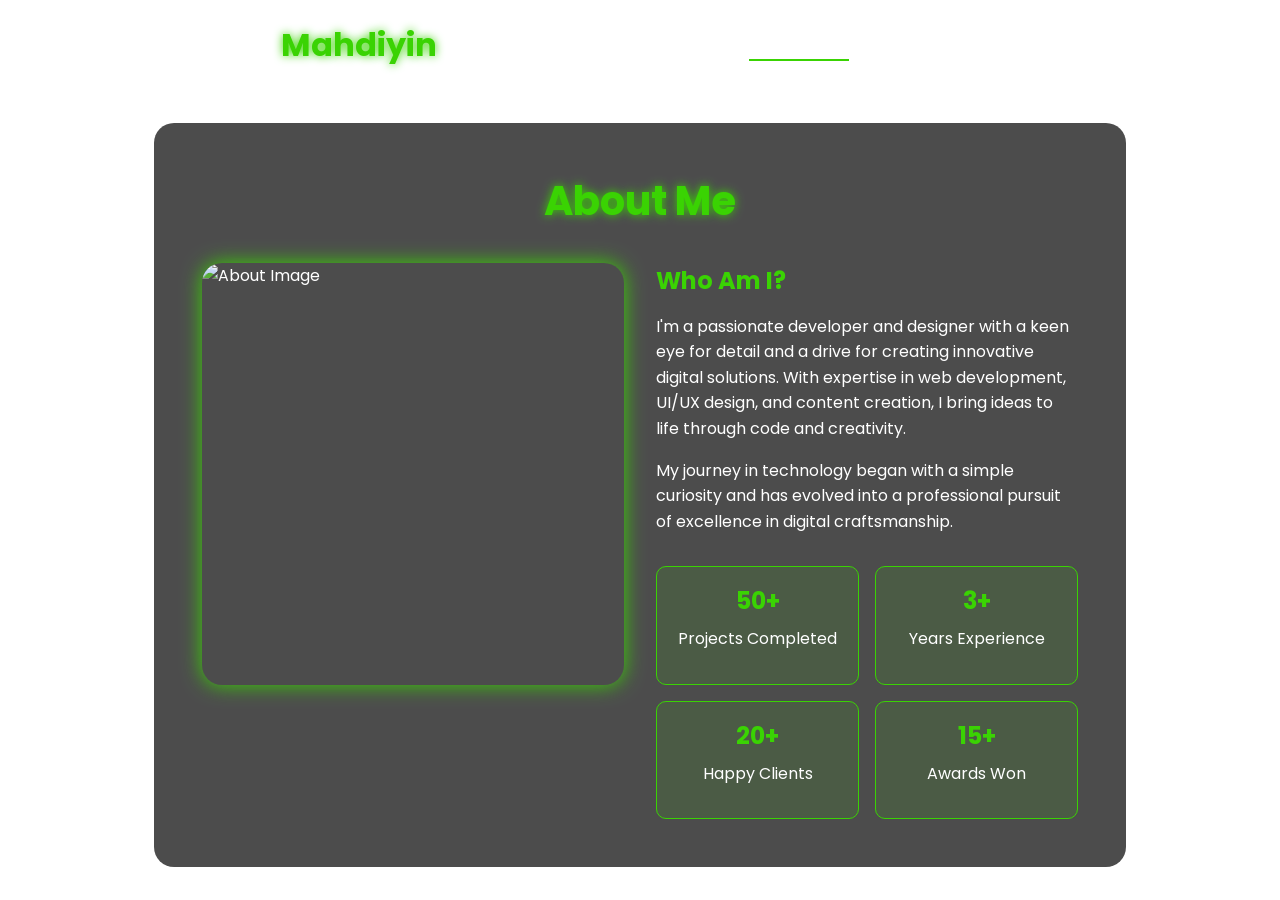
==== about.html @ d25d3459 "Add files via upload" ====
<!-- Subscribe Tamzidan Madiyin di YouTube -->

<!DOCTYPE html>
<html lang="en">

<head>
    <meta charset="UTF-8">
    <meta name="viewport" content="width=device-width, initial-scale=1.0">

    <!-- Link ke Font Awesome untuk ikon -->
    <link rel="stylesheet" href="https://cdnjs.cloudflare.com/ajax/libs/font-awesome/6.5.1/css/all.min.css">

    <!-- Link ke library animasi AOS -->
    <link rel="stylesheet" href="https://unpkg.com/aos@next/dist/aos.css" />

    <!-- CSS internal untuk styling halaman -->
    <style>
        /* 
          Import Google Font Poppins
          Font weight yang diimport: 100, 200, 300, 400, 500, 600 
        */
        @import url("https://fonts.googleapis.com/css2?family=Poppins:wght@100;200;300;400;500;600&display=swap");

        /* Reset CSS dan pengaturan default */
        * {
            padding: 0;
            margin: 0;
            font-family: "Poppins", sans-serif;
            box-sizing: border-box;
        }

        /* 
          Styling untuk body
          - Menggunakan background image
          - Cover seluruh viewport
          - Mencegah horizontal scroll
        */
        body {
            width: 100%;
            min-height: 100vh;
            background-image: url("./img/background.jpg");
            background-size: cover;
            overflow-x: hidden;
            position: relative;
        }

        /* 
          Navbar styling
          - Fixed height 10vh
          - Posisi relative untuk positioning yang tepat
          - z-index tinggi agar selalu di atas konten lain
        */
        nav {
            width: 100%;
            height: 10vh;
            position: sticky;
            position: relative;
            /* Ubah dari sticky ke relative */
            z-index: 1000;
            /* Tambahkan z-index tinggi untuk nav */
        }

        /* Container untuk konten navbar */
        .nav-container {
            width: 100%;
            height: 100%;
            display: flex;
            justify-content: space-around;
            align-items: center;
        }

        /* 
          Logo styling
          - Warna putih dengan ukuran 2rem
          - Text shadow untuk efek glow pada span 
        */
        .logo {
            color: white;
            font-size: 2rem;
            font-weight: bold;
        }

        .logo span {
            color: rgb(58, 211, 3);
            text-shadow: 0 0 10px rgb(58, 211, 3);
        }

        /* 
          Hamburger dan Cancel button styling
          - Hanya muncul di mobile view
          - Posisi absolute di kanan atas
        */
        .hamburg,
        .cancel {
            cursor: pointer;
            position: absolute;
            right: 15px;
            top: 10px;
            color: white;
            display: none;
            font-size: clamp(2.5rem, 0.5rem + 5vw, 3rem);
        }

        /* 
          Navigation links container
          - Flex layout untuk alignment horizontal
        */
        .nav-container .links {
            display: flex;
        }

        /* 
          Individual navigation links
          - Spacing dan styling untuk tiap link
          - Hover effect dengan border bottom
        */
        .nav-container .links a {
            font-size: 1.2rem;
            color: white;
            margin: 0 20px;
            text-decoration: none;
            font-weight: 550;
            transition: 0.3s linear;
        }

        .nav-container .links a:hover {
            color: rgb(58, 211, 3);
            border-bottom: 2px solid rgb(58, 211, 3);
        }

        /* Styling untuk link aktif */
        .nav-container .links .active {
            color: rgb(58, 211, 3);
            border-bottom: 2px solid rgb(58, 211, 3);
        }

        /* 
          Dropdown menu untuk mobile view
          - Fixed positioning dengan transform untuk animasi
          - Backdrop filter untuk efek blur
        */
        .dropdown {
            z-index: 1000;
            position: fixed;
            top: 0;
            left: 0;
            right: 0;
            transform: translateY(-500px);
            width: 100%;
            height: auto;
            backdrop-filter: blur(4px) brightness(40%);
            box-shadow: 0 0 20px black;
            transition: 0.2s linear;
        }

        .dropdown .links a {
            display: flex;
            color: white;
            text-decoration: none;
            padding: 15px 0;
            justify-content: center;
            align-items: center;
            transition: 0.2s linear;
        }

        .dropdown .links a:hover {
            background-color: rgb(58, 211, 3);
        }

        /* About Section Styles */
        .about-container {
            width: 100%;
            min-height: 90vh;
            display: flex;
            justify-content: center;
            align-items: center;
            padding: 2rem;
            position: relative;
            z-index: 1;
        }

        .about-content {
            width: 80%;
            max-width: 1200px;
            background: rgba(0, 0, 0, 0.7);
            backdrop-filter: blur(10px);
            border-radius: 20px;
            padding: 3rem;
            color: white;
            /* box-shadow: 0 0 30px rgba(58, 211, 3, 0.3); */
        }

        .about-header {
            text-align: center;
            margin-bottom: 2rem;
        }

        .about-header h1 {
            font-size: 2.5rem;
            color: rgb(58, 211, 3);
            text-shadow: 0 0 10px rgb(58, 211, 3);
            margin-bottom: 1rem;
        }

        .about-grid {
            display: grid;
            grid-template-columns: 1fr 1fr;
            gap: 2rem;
        }

        .about-image {
            width: 100%;
            aspect-ratio: 1;
            border-radius: 20px;
            overflow: hidden;
            box-shadow: 0 0 20px rgb(58, 211, 3);
        }

        .about-image img {
            width: 100%;
            height: 100%;
            object-fit: cover;
        }

        .about-text h2 {
            color: rgb(58, 211, 3);
            margin-bottom: 1rem;
        }

        .about-text p {
            line-height: 1.6;
            margin-bottom: 1rem;
        }

        .stats {
            display: grid;
            grid-template-columns: repeat(2, 1fr);
            gap: 1rem;
            margin-top: 2rem;
        }

        .stat-item {
            background: rgba(58, 211, 3, 0.1);
            padding: 1rem;
            border-radius: 10px;
            text-align: center;
            border: 1px solid rgb(58, 211, 3);
            cursor: pointer;
        }

        .stat-item h3 {
            color: rgb(58, 211, 3);
            font-size: 1.5rem;
            margin-bottom: 0.5rem;
        }

        .content-grid {
            display: grid;
            grid-template-columns: repeat(auto-fit, minmax(280px, 1fr));
            gap: 2rem;
            padding: 2rem 0;
        }

        .content-card {
            background: rgba(58, 211, 3, 0.1);
            border-radius: 15px;
            overflow: hidden;
            transition: all 0.3s ease;
            cursor: pointer;
        }

        .content-card:hover {
            transform: translateY(-5px);
            box-shadow: 0 5px 15px rgba(58, 211, 3, 0.3);
        }

        .card-image {
            width: 100%;
            height: 200px;
            overflow: hidden;
        }

        .card-image img {
            width: 100%;
            height: 100%;
            object-fit: cover;
        }

        .card-info {
            padding: 1.5rem;
        }

        .card-info h3 {
            color: rgb(58, 211, 3);
            margin-bottom: 0.5rem;
        }

        .card-info p {
            font-size: 0.9rem;
            margin-bottom: 1rem;
        }

        .card-info .technologies {
            display: flex;
            flex-wrap: wrap;
            gap: 0.5rem;
            margin-top: 1rem;
        }

        .technology-tag {
            background: rgba(58, 211, 3, 0.2);
            padding: 0.3rem 0.8rem;
            border-radius: 15px;
            font-size: 0.8rem;
            color: rgb(58, 211, 3);
        }

        .back-button {
            display: inline-block;
            padding: 0.8rem 1.5rem;
            background: rgb(58, 211, 3);
            color: white;
            border-radius: 5px;
            text-decoration: none;
            margin-bottom: 2rem;
            transition: all 0.3s ease;
        }

        .back-button:hover {
            background: rgb(45, 165, 2);
            transform: translateY(-2px);
        }

        .award-icon {
            font-size: 2rem;
            color: rgb(58, 211, 3);
            margin-bottom: 1rem;
        }

        .client-testimonial {
            font-style: italic;
            margin-top: 1rem;
            padding: 1rem;
            background: rgba(58, 211, 3, 0.05);
            border-radius: 10px;
        }



        @media (max-width: 884px) {
            .about-grid {
                grid-template-columns: 1fr;
            }

            nav .logo {
                position: absolute;
                top: 16px;
                left: 15px;
                font-size: 1.5rem;
            }

            .nav-container .links {
                display: none;
            }

            .hamburg,
            .cancel {
                display: block;
            }
        }

        @media (max-width: 440px) {
            .about-container {
                padding: 1rem;
            }

            .about-content {
                width: 95%;
                /* Memperbesar width untuk layar kecil */
                padding: 1.5rem;
            }

            .about-header h1 {
                font-size: 1.8rem;
                /* Mengurangi ukuran judul */
            }

            .about-text h2 {
                font-size: 1.4rem;
                /* Mengurangi ukuran sub-judul */
            }

            .about-text p {
                font-size: 0.9rem;
                /* Mengurangi ukuran teks */
                line-height: 1.4;
            }

            .about-image {
                width: 100%;
                max-height: 250px;
                /* Membatasi tinggi gambar */
            }

            .stats {
                grid-template-columns: repeat(2, 1fr);
                /* Tetap 2 kolom tapi lebih kecil */
                gap: 0.8rem;
            }

            .stat-item {
                padding: 0.8rem;
            }

            .stat-item h3 {
                font-size: 1.2rem;
                /* Mengurangi ukuran angka statistik */
            }

            .stat-item p {
                font-size: 0.8rem;
                /* Mengurangi ukuran teks statistik */
            }

            /* Menyesuaikan padding untuk link statistik */
            .stat-item a {
                padding: 0.5rem;
                display: block;
            }
        }
    </style>
    <title>About - Portfolio Website</title>
</head>

<body>

    <!-- Navigasi -->
    <nav>
        <div class="nav-container">
            <div class="logo" data-aos="zoom-in" data-aos-duration="1500">
                Tamzidan <span>Mahdiyin</span>
            </div>
            <div class="links">
                <div class="link" data-aos="fade-up" data-aos-duration="1500" data-aos-delay="100"><a
                        href="index.html">Home</a></div>
                <div class="link active" data-aos="fade-up" data-aos-duration="1500" data-aos-delay="200"><a
                        href="about.html">About</a></div>
                <div class="link" data-aos="fade-up" data-aos-duration="1500" data-aos-delay="300"><a
                        href="skill.html">Skills</a></div>
                <div class="link" data-aos="fade-up" data-aos-duration="1500" data-aos-delay="400"><a
                        href="service.html">Service</a></div>
                <div class="link" data-aos="fade-up" data-aos-duration="1500" data-aos-delay="500"><a
                        href="contact.html">Contact</a></div>
            </div>
        </div>
        <i class="fa-solid fa-bars hamburg" onclick="hamburg()"></i>
        <div class="dropdown">
            <div class="links">
                <a href="index.html">Home</a>
                <a href="about.html">About</a>
                <a href="skill.html">Skills</a>
                <a href="service.html">Service</a>
                <a href="contact.html">Contact</a>
                <i class="fa-solid fa-xmark cancel" onclick="cancel()"></i>
            </div>
        </div>
    </nav>

    <!-- Konten utama halaman About -->
    <div class="about-container">
        <div class="about-content" id="aboutContent">
            <!-- Bagian header -->
            <div class="about-header" data-aos="fade-down" data-aos-duration="1500">
                <h1>About Me</h1>
            </div>

            <!-- Grid untuk gambar dan teks deskripsi -->
            <div class="about-grid">
                <div class="about-image" data-aos="fade-right" data-aos-duration="1500">
                    <img src="img/zoro.jpg" alt="About Image">
                </div>
                <div class="about-text" data-aos="fade-left" data-aos-duration="1500">
                    <h2>Who Am I?</h2>
                    <p>I'm a passionate developer and designer with a keen eye for detail and a drive for creating
                        innovative digital solutions. With expertise in web development, UI/UX design, and content
                        creation, I bring ideas to life through code and creativity.</p>
                    <p>My journey in technology began with a simple curiosity and has evolved into a professional
                        pursuit of excellence in digital craftsmanship.</p>

                    <div class="stats">
                        <div class="stat-item" data-aos="zoom-in" data-aos-duration="1500" data-aos-delay="200"
                            onclick="showProjects()">
                            <h3>50+</h3>
                            <p>Projects Completed</p>
                        </div>
                        <div class="stat-item" data-aos="zoom-in" data-aos-duration="1500" data-aos-delay="400"
                            onclick="showExperience()">
                            <h3>3+</h3>
                            <p>Years Experience</p>
                        </div>
                        <div class="stat-item" data-aos="zoom-in" data-aos-duration="1500" data-aos-delay="600"
                            onclick="showClients()">
                            <h3>20+</h3>
                            <p>Happy Clients</p>
                        </div>
                        <div class="stat-item" data-aos="zoom-in" data-aos-duration="1500" data-aos-delay="800"
                            onclick="showAwards()">
                            <h3>15+</h3>
                            <p>Awards Won</p>
                        </div>
                    </div>
                </div>
            </div>
        </div>

        <!-- Link ke library animasi AOS -->
        <script src="https://unpkg.com/aos@next/dist/aos.js"></script>

        <!-- JavaScript untuk interaksi dan animasi halaman -->
        <script>

            // Inisialisasi library AOS
            AOS.init({ offset: 0 });

            // Fungsi untuk menampilkan menu hamburger
            function hamburg() {
                const navbar = document.querySelector(".dropdown")
                navbar.style.transform = "translateY(0px)"
            }

            // Fungsi untuk menyembunyikan menu hamburger
            function cancel() {
                const navbar = document.querySelector(".dropdown")
                navbar.style.transform = "translateY(-500px)"
            }

            // Fungsi untuk menampilkan daftar Project
            function showProjects() {
                const aboutContent = document.getElementById('aboutContent');
                aboutContent.innerHTML = `
                <a href="about.html" class="back-button" onclick="restoreInitialContent()">
                    <i class="fas fa-arrow-left"></i> Back
                </a>
                <div class="about-header" data-aos="fade-down" data-aos-duration="1500">
                    <h1>My Projects</h1>
                </div>
                <div class="content-grid">
                    ${generateProjectCards()}
                </div>
            `;
                AOS.refresh();
            }

            // Fungsi untuk menampilkan daftar Experience
            function showExperience() {
                const aboutContent = document.getElementById('aboutContent');
                aboutContent.innerHTML = `
                <a href="about.html" class="back-button" onclick="restoreInitialContent()">
                    <i class="fas fa-arrow-left"></i> Back
                </a>
                <div class="about-header" data-aos="fade-down" data-aos-duration="1500">
                    <h1>My Experience</h1>
                </div>
                <div class="content-grid">
                    ${generateExperienceCards()}
                </div>
            `;
                AOS.refresh();
            }

            // Fungsi untuk menampilkan daftar Clients
            function showClients() {
                const aboutContent = document.getElementById('aboutContent');
                aboutContent.innerHTML = `
                <a href="about.html" class="back-button" onclick="restoreInitialContent()">
                    <i class="fas fa-arrow-left"></i> Back
                </a>
                <div class="about-header" data-aos="fade-down" data-aos-duration="1500">
                    <h1>Client Success Stories</h1>
                </div>
                <div class="content-grid">
                    ${generateClientCards()}
                </div>
            `;
                AOS.refresh();
            }

            // Fungsi untuk menampilkan daftar Awards
            function showAwards() {
                const aboutContent = document.getElementById('aboutContent');
                aboutContent.innerHTML = `
                <a href="about.html" class="back-button" onclick="restoreInitialContent()">
                    <i class="fas fa-arrow-left"></i> Back
                </a>
                <div class="about-header" data-aos="fade-down" data-aos-duration="1500">
                    <h1>Awards & Recognition</h1>
                </div>
                <div class="content-grid">
                    ${generateAwardCards()}
                </div>
            `;
                AOS.refresh();
            }

            // Fungsi pembantu untuk menghasilkan kartu project
            function generateProjectCards() {
                const projects = [
                    {
                        title: "E-Commerce Platform",
                        image: "img/zoro.jpg",
                        description: "A full-stack e-commerce solution with payment integration",
                        technologies: ["React", "Node.js", "MongoDB"]
                    },
                    {
                        title: "Portfolio Website",
                        image: "img/zoro.jpg",
                        description: "Responsive portfolio website with modern animations",
                        technologies: ["HTML", "CSS", "JavaScript"]
                    },
                    {
                        title: "Task Management App",
                        image: "img/zoro.jpg",
                        description: "Mobile-first task management application",
                        technologies: ["Vue.js", "Firebase"]
                    }
                    // Add more projects as needed
                ];

                return projects.map(project => `
                <div class="content-card" data-aos="fade-up">
                    <div class="card-image">
                        <img src="${project.image}" alt="${project.title}">
                    </div>
                    <div class="card-info">
                        <h3>${project.title}</h3>
                        <p>${project.description}</p>
                        <div class="technologies">
                            ${project.technologies.map(tech => `
                                <span class="technology-tag">${tech}</span>
                            `).join('')}
                        </div>
                    </div>
                </div>
            `).join('');
            }

            // Fungsi pembantu untuk menghasilkan kartu experience
            function generateExperienceCards() {
                const experiences = [
                    {
                        title: "Senior Web Developer",
                        company: "Tech Solutions Inc.",
                        period: "2021 - Present",
                        description: "Leading frontend development team and implementing modern web solutions"
                    },
                    {
                        title: "Frontend Developer",
                        company: "Digital Agency",
                        period: "2019 - 2021",
                        description: "Developed responsive websites and web applications"
                    }
                    // Add more experiences as needed
                ];

                return experiences.map(exp => `
                <div class="content-card" data-aos="fade-up">
                    <div class="card-info">
                        <h3>${exp.title}</h3>
                        <h4>${exp.company}</h4>
                        <p class="period">${exp.period}</p>
                        <p>${exp.description}</p>
                    </div>
                </div>
            `).join('');
            }

            // Fungsi pembantu untuk menghasilkan kartu client
            function generateClientCards() {
                const clients = [
                    {
                        name: "Ell Udin",
                        company: "Innovation Corp",
                        image: "img/zoro.jpg",
                        testimonial: "Outstanding work on our company website redesign!"
                    },
                    {
                        name: "Ell Ucup",
                        company: "Tech Startup",
                        image: "img/zoro.jpg",
                        testimonial: "Delivered our app ahead of schedule with excellent quality"
                    }
                    // Add more clients as needed
                ];

                return clients.map(client => `
                <div class="content-card" data-aos="fade-up">
                    <div class="card-image">
                        <img src="${client.image}" alt="${client.name}">
                    </div>
                    <div class="card-info">
                        <h3>${client.name}</h3>
                        <h4>${client.company}</h4>
                        <p class="client-testimonial">"${client.testimonial}"</p>
                    </div>
                </div>
            `).join('');
            }

            // Fungsi pembantu untuk menghasilkan kartu award
            function generateAwardCards() {
                const awards = [
                    {
                        title: "Best Web Design",
                        organization: "Design Awards 2023",
                        description: "Recognition for exceptional web design and user experience"
                    },
                    {
                        title: "Innovation Award",
                        organization: "Tech Summit 2022",
                        description: "Awarded for innovative use of emerging technologies"
                    }
                    // Add more awards as needed
                ];

                return awards.map(award => `
                <div class="content-card" data-aos="fade-up">
                    <div class="card-info">
                        <div class="award-icon">
                            <i class="fas fa-trophy"></i>
                        </div>
                        <h3>${award.title}</h3>
                        <h4>${award.organization}</h4>
                        <p>${award.description}</p>
                    </div>
                </div>
            `).join('');
            }

            // Fungsi untuk mengembalikan konten awal
            function restoreInitialContent() {
                const aboutContent = document.getElementById('aboutContent');
                aboutContent.innerHTML = `
                <div class="about-header" data-aos="fade-down" data-aos-duration="1500">
                    <h1>About Me</h1>
                </div>
                <div class="about-grid">
                    <div class="about-image" data-aos="fade-right" data-aos-duration="1500">
                        <img src="img/zoro.jpg" alt="About Image">
                    </div>
                    <div class="about-text" data-aos="fade-left" data-aos-duration="1500">
                        <h2>Who Am I?</h2>
                        <p>I'm a passionate developer and designer with a keen eye for detail and a drive for creating
                            innovative digital solutions. With expertise in web development, UI/UX design, and content
                            creation, I bring ideas to life through code and creativity.</p>
                        <p>My journey in technology began with a simple curiosity and has evolved into a professional
                            pursuit of excellence in digital craftsmanship.</p>

                        <div class="stats">
                            <div class="stat-item" data-aos="zoom-in" data-aos-duration="1500" data-aos-delay="200" onclick="showProjects()">
                                <h3>50+</h3>
                                <p>Projects Completed</p>
                            </div>
                            <div class="stat-item" data-aos="zoom-in" data-aos-duration="1500" data-aos-delay="400" onclick="showExperience()">
                                <h3>3+</h3>
                                <p>Years Experience</p>
                            </div>
                            <div class="stat-item" data-aos="zoom-in" data-aos-duration="1500" data-aos-delay="600" onclick="showClients()">
                                <h3>20+</h3>
                                <p>Happy Clients</p>
                            </div>
                            <div class="stat-item" data-aos="zoom-in" data-aos-duration="1500" data-aos-delay="800" onclick="showAwards()">
                                <h3>15+</h3>
                                <p>Awards Won</p>
                            </div>
                        </div>
                    </div>
                </div>
            `;
                AOS.refresh();
            }

        </script>
</body>

</html>

<!-- Subscribe Tamzidan Madiyin di YouTube -->
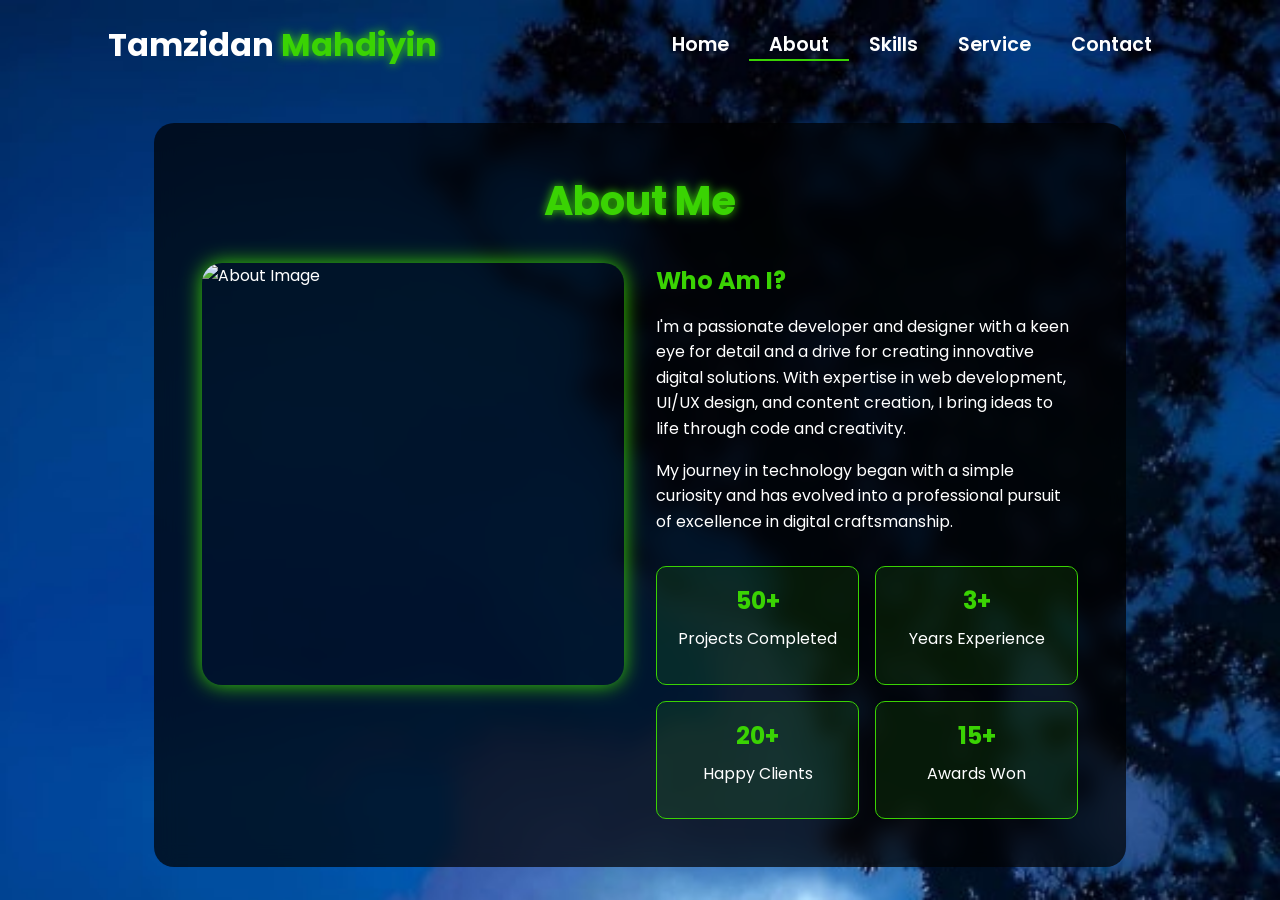
==== commit 5d8ea072: "Update about.html" ====
--- a/about.html
+++ b/about.html
@@ -38,7 +38,7 @@
         body {
             width: 100%;
             min-height: 100vh;
-            background-image: url("./img/background.jpg");
+            background-image: url("Wp.jpg");
             background-size: cover;
             overflow-x: hidden;
             position: relative;
@@ -784,4 +784,4 @@
 
 </html>
 
-<!-- Subscribe Tamzidan Madiyin di YouTube -->+<!-- Subscribe Tamzidan Madiyin di YouTube -->
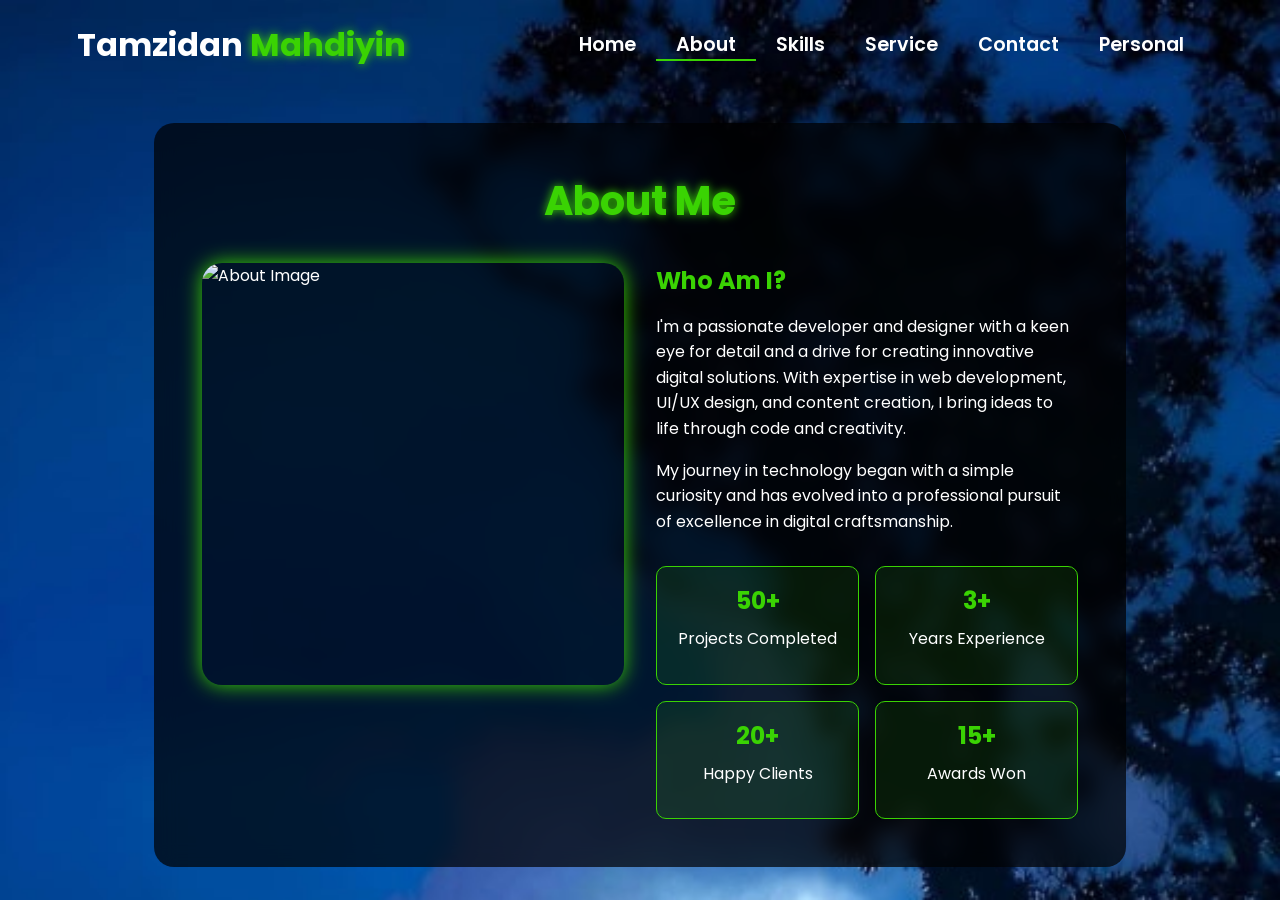
==== commit c887432c: "Update about.html" ====
--- a/about.html
+++ b/about.html
@@ -451,6 +451,8 @@
                         href="service.html">Service</a></div>
                 <div class="link" data-aos="fade-up" data-aos-duration="1500" data-aos-delay="500"><a
                         href="contact.html">Contact</a></div>
+                  <div class="link" data-aos="fade-up" data-aos-duration="1500" data-aos-delay="500"><a
+                        href="personal.html">Personal</a></div>
             </div>
         </div>
         <i class="fa-solid fa-bars hamburg" onclick="hamburg()"></i>
@@ -461,6 +463,7 @@
                 <a href="skill.html">Skills</a>
                 <a href="service.html">Service</a>
                 <a href="contact.html">Contact</a>
+                  <a href="personal.html">Personal</a>
                 <i class="fa-solid fa-xmark cancel" onclick="cancel()"></i>
             </div>
         </div>
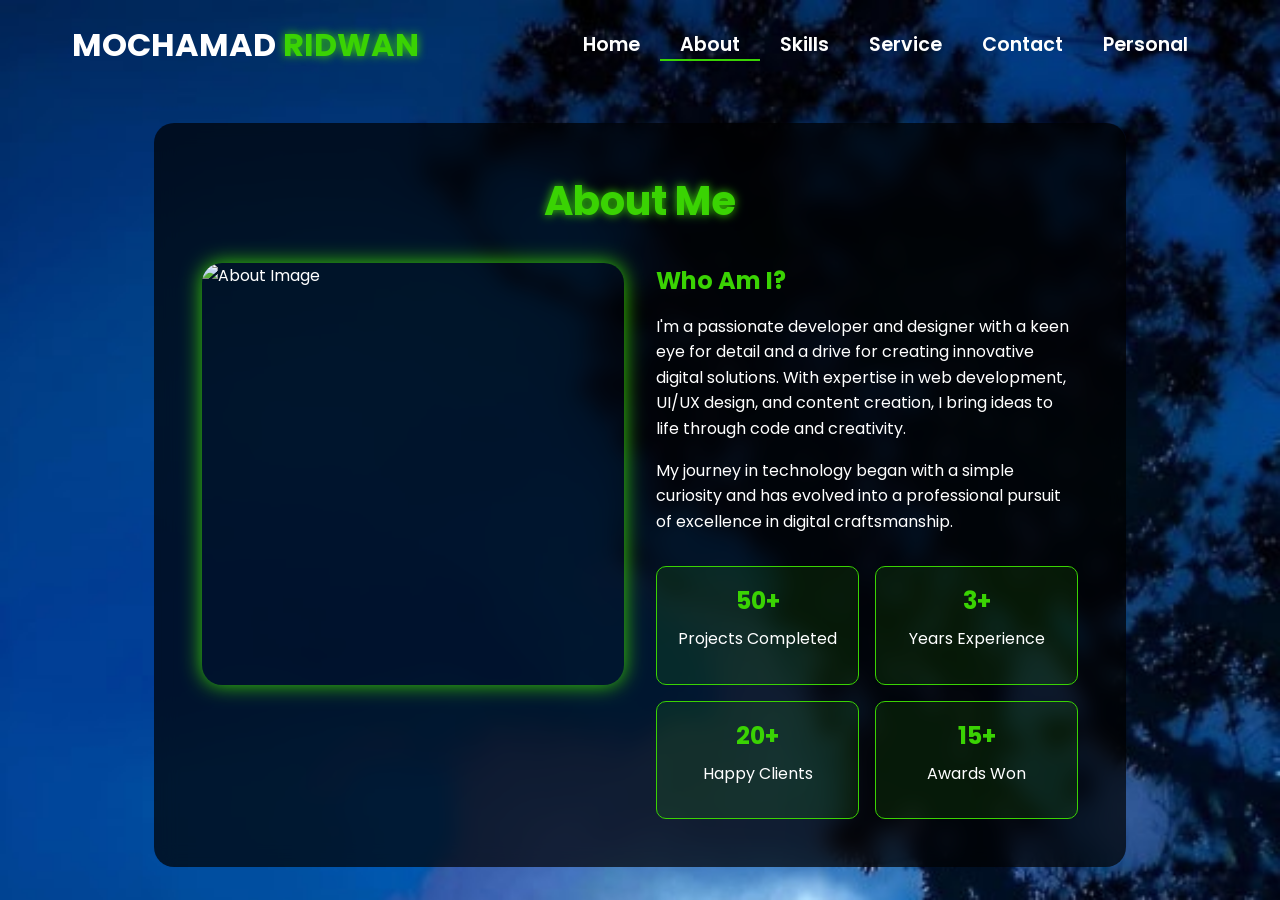
==== commit 2eaf271d: "Update about.html" ====
--- a/about.html
+++ b/about.html
@@ -438,7 +438,7 @@
     <nav>
         <div class="nav-container">
             <div class="logo" data-aos="zoom-in" data-aos-duration="1500">
-                Tamzidan <span>Mahdiyin</span>
+                MOCHAMAD <span>RIDWAN</span>
             </div>
             <div class="links">
                 <div class="link" data-aos="fade-up" data-aos-duration="1500" data-aos-delay="100"><a
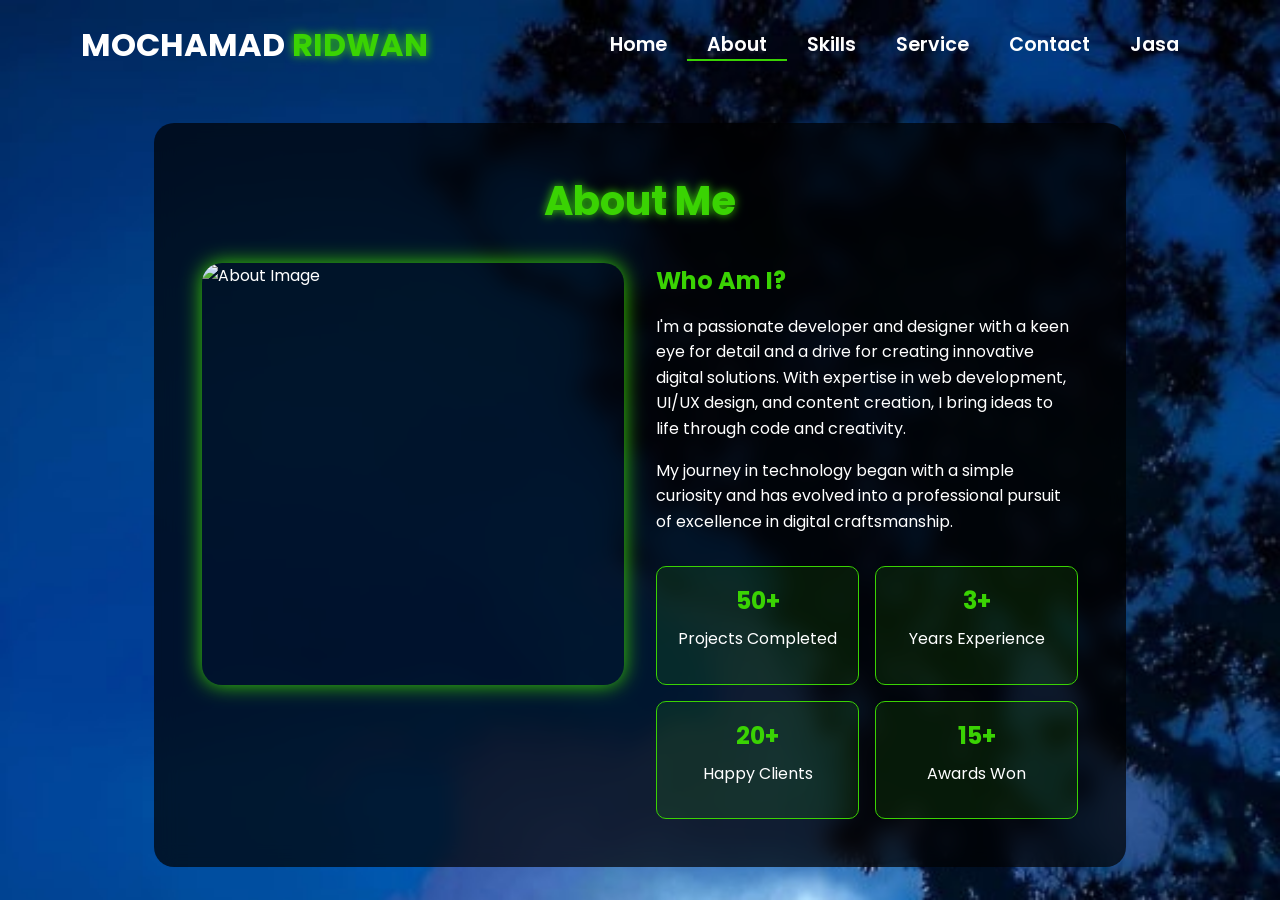
==== commit b81d0486: "Update about.html" ====
--- a/about.html
+++ b/about.html
@@ -452,7 +452,7 @@
                 <div class="link" data-aos="fade-up" data-aos-duration="1500" data-aos-delay="500"><a
                         href="contact.html">Contact</a></div>
                   <div class="link" data-aos="fade-up" data-aos-duration="1500" data-aos-delay="500"><a
-                        href="personal.html">Personal</a></div>
+                        href="personal.html">Jasa</a></div>
             </div>
         </div>
         <i class="fa-solid fa-bars hamburg" onclick="hamburg()"></i>
@@ -463,7 +463,7 @@
                 <a href="skill.html">Skills</a>
                 <a href="service.html">Service</a>
                 <a href="contact.html">Contact</a>
-                  <a href="personal.html">Personal</a>
+                  <a href="personal.html">Jasa</a>
                 <i class="fa-solid fa-xmark cancel" onclick="cancel()"></i>
             </div>
         </div>
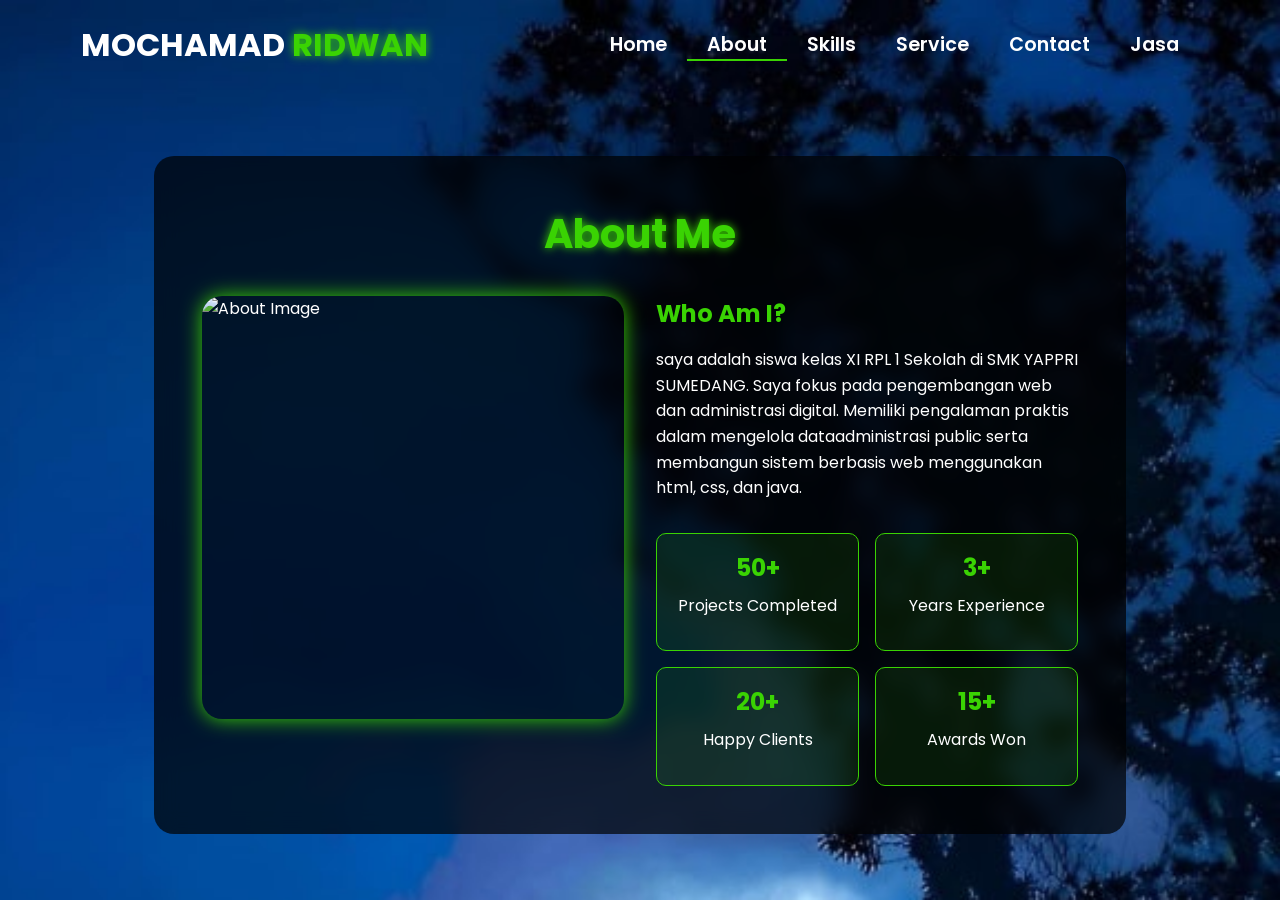
==== commit 758318e5: "Update about.html" ====
--- a/about.html
+++ b/about.html
@@ -484,11 +484,10 @@
                 </div>
                 <div class="about-text" data-aos="fade-left" data-aos-duration="1500">
                     <h2>Who Am I?</h2>
-                    <p>I'm a passionate developer and designer with a keen eye for detail and a drive for creating
-                        innovative digital solutions. With expertise in web development, UI/UX design, and content
-                        creation, I bring ideas to life through code and creativity.</p>
-                    <p>My journey in technology began with a simple curiosity and has evolved into a professional
-                        pursuit of excellence in digital craftsmanship.</p>
+                    <p>saya adalah siswa kelas XI RPL 1 Sekolah di SMK YAPPRI SUMEDANG.
+                    Saya fokus pada pengembangan web dan administrasi digital. Memiliki pengalaman praktis dalam mengelola dataadministrasi public
+                serta membangun sistem berbasis web menggunakan html, css, dan java.</p>
+                   
 
                     <div class="stats">
                         <div class="stat-item" data-aos="zoom-in" data-aos-duration="1500" data-aos-delay="200"
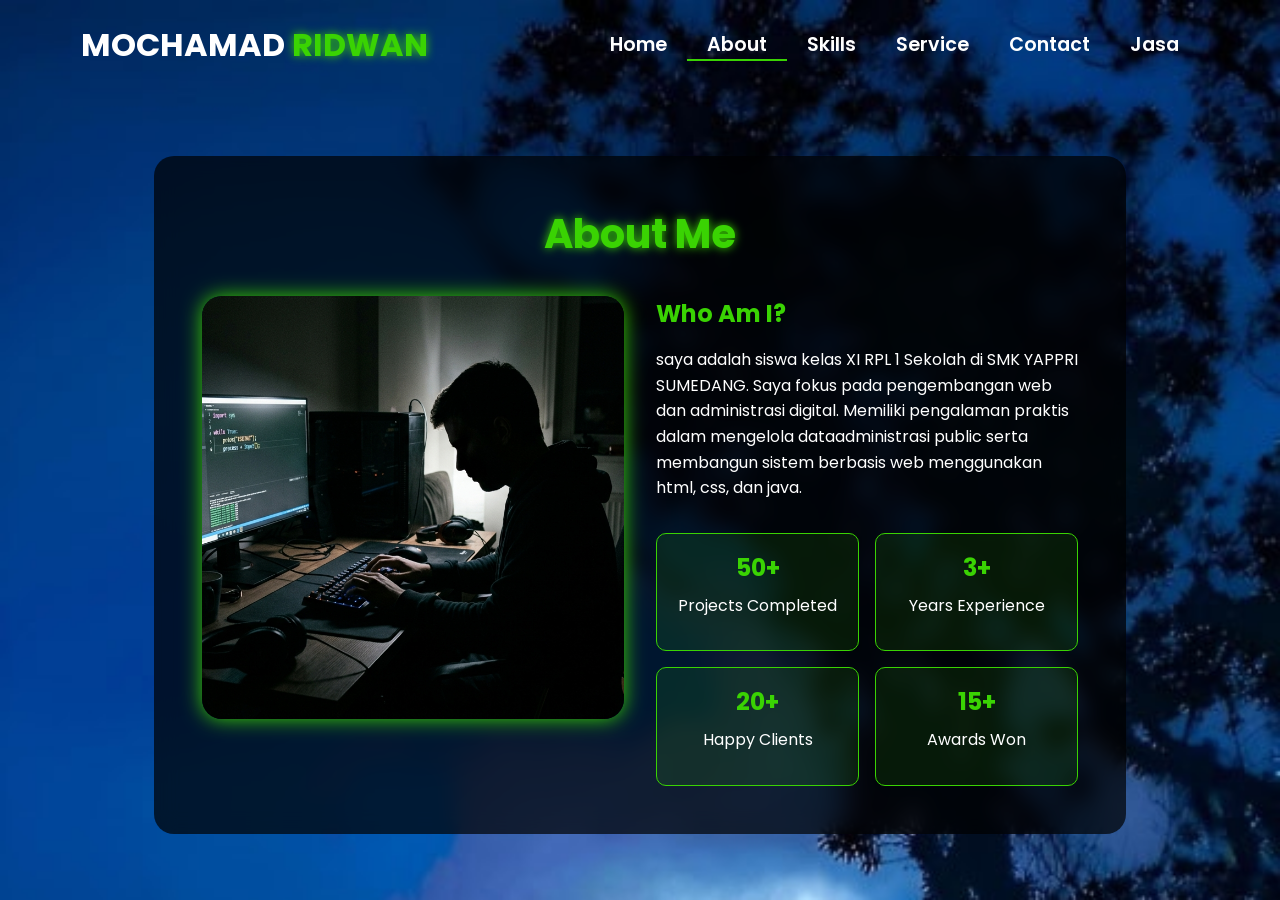
==== commit a24d4bf8: "Update about.html" ====
--- a/about.html
+++ b/about.html
@@ -480,7 +480,7 @@
             <!-- Grid untuk gambar dan teks deskripsi -->
             <div class="about-grid">
                 <div class="about-image" data-aos="fade-right" data-aos-duration="1500">
-                    <img src="img/zoro.jpg" alt="About Image">
+                    <img src="cd.png" alt="About Image">
                 </div>
                 <div class="about-text" data-aos="fade-left" data-aos-duration="1500">
                     <h2>Who Am I?</h2>
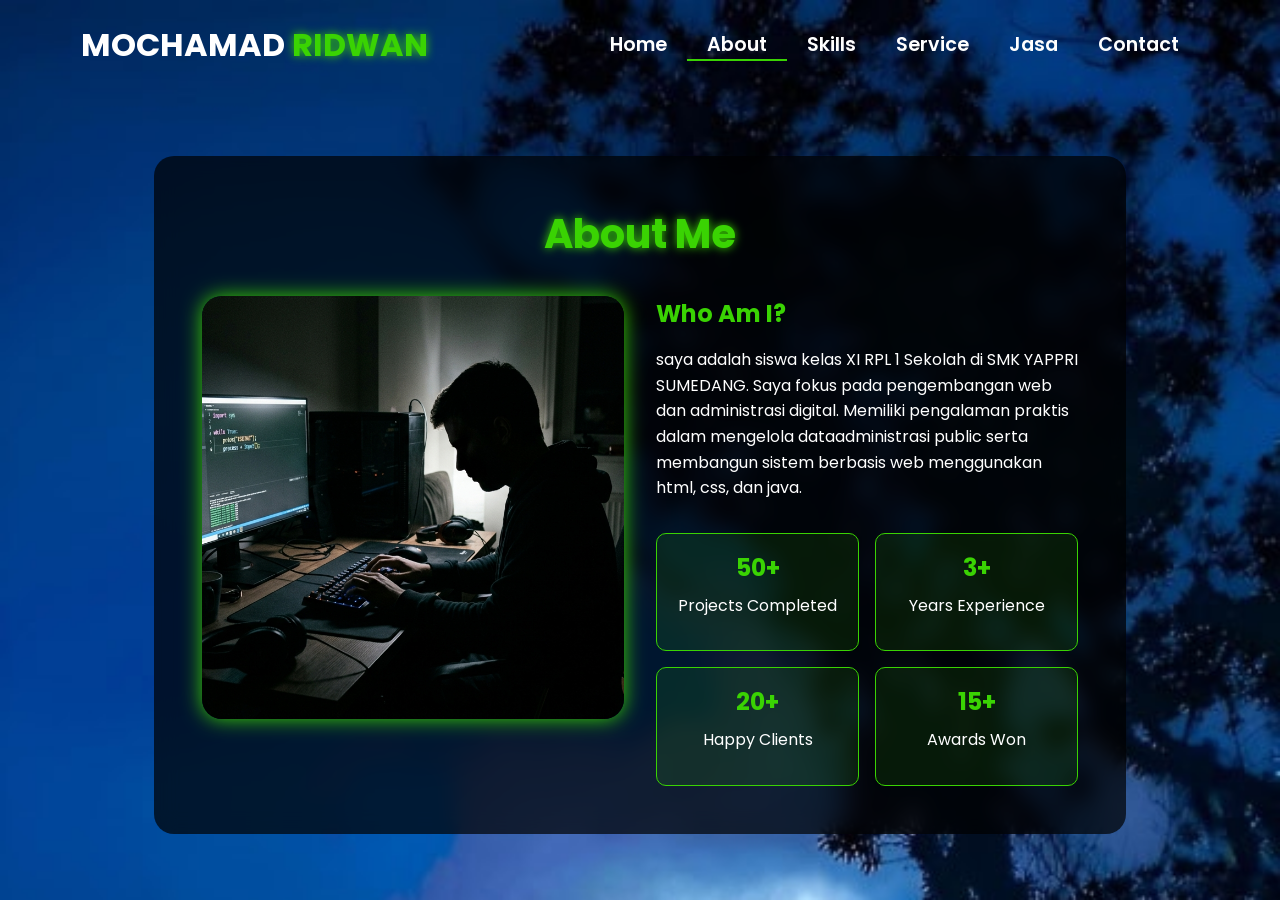
==== commit 0fe1f7a3: "Update about.html" ====
--- a/about.html
+++ b/about.html
@@ -450,9 +450,10 @@
                 <div class="link" data-aos="fade-up" data-aos-duration="1500" data-aos-delay="400"><a
                         href="service.html">Service</a></div>
                 <div class="link" data-aos="fade-up" data-aos-duration="1500" data-aos-delay="500"><a
+                        href="personal.html">Jasa</a></div>
+                <div class="link" data-aos="fade-up" data-aos-duration="1500" data-aos-delay="500"><a
                         href="contact.html">Contact</a></div>
-                  <div class="link" data-aos="fade-up" data-aos-duration="1500" data-aos-delay="500"><a
-                        href="personal.html">Jasa</a></div>
+                  
             </div>
         </div>
         <i class="fa-solid fa-bars hamburg" onclick="hamburg()"></i>
@@ -461,9 +462,10 @@
                 <a href="index.html">Home</a>
                 <a href="about.html">About</a>
                 <a href="skill.html">Skills</a>
-                <a href="service.html">Service</a>
+                <a href="service.html">Service</a> 
+                <a href="personal.html">Jasa</a>
                 <a href="contact.html">Contact</a>
-                  <a href="personal.html">Jasa</a>
+                 
                 <i class="fa-solid fa-xmark cancel" onclick="cancel()"></i>
             </div>
         </div>
